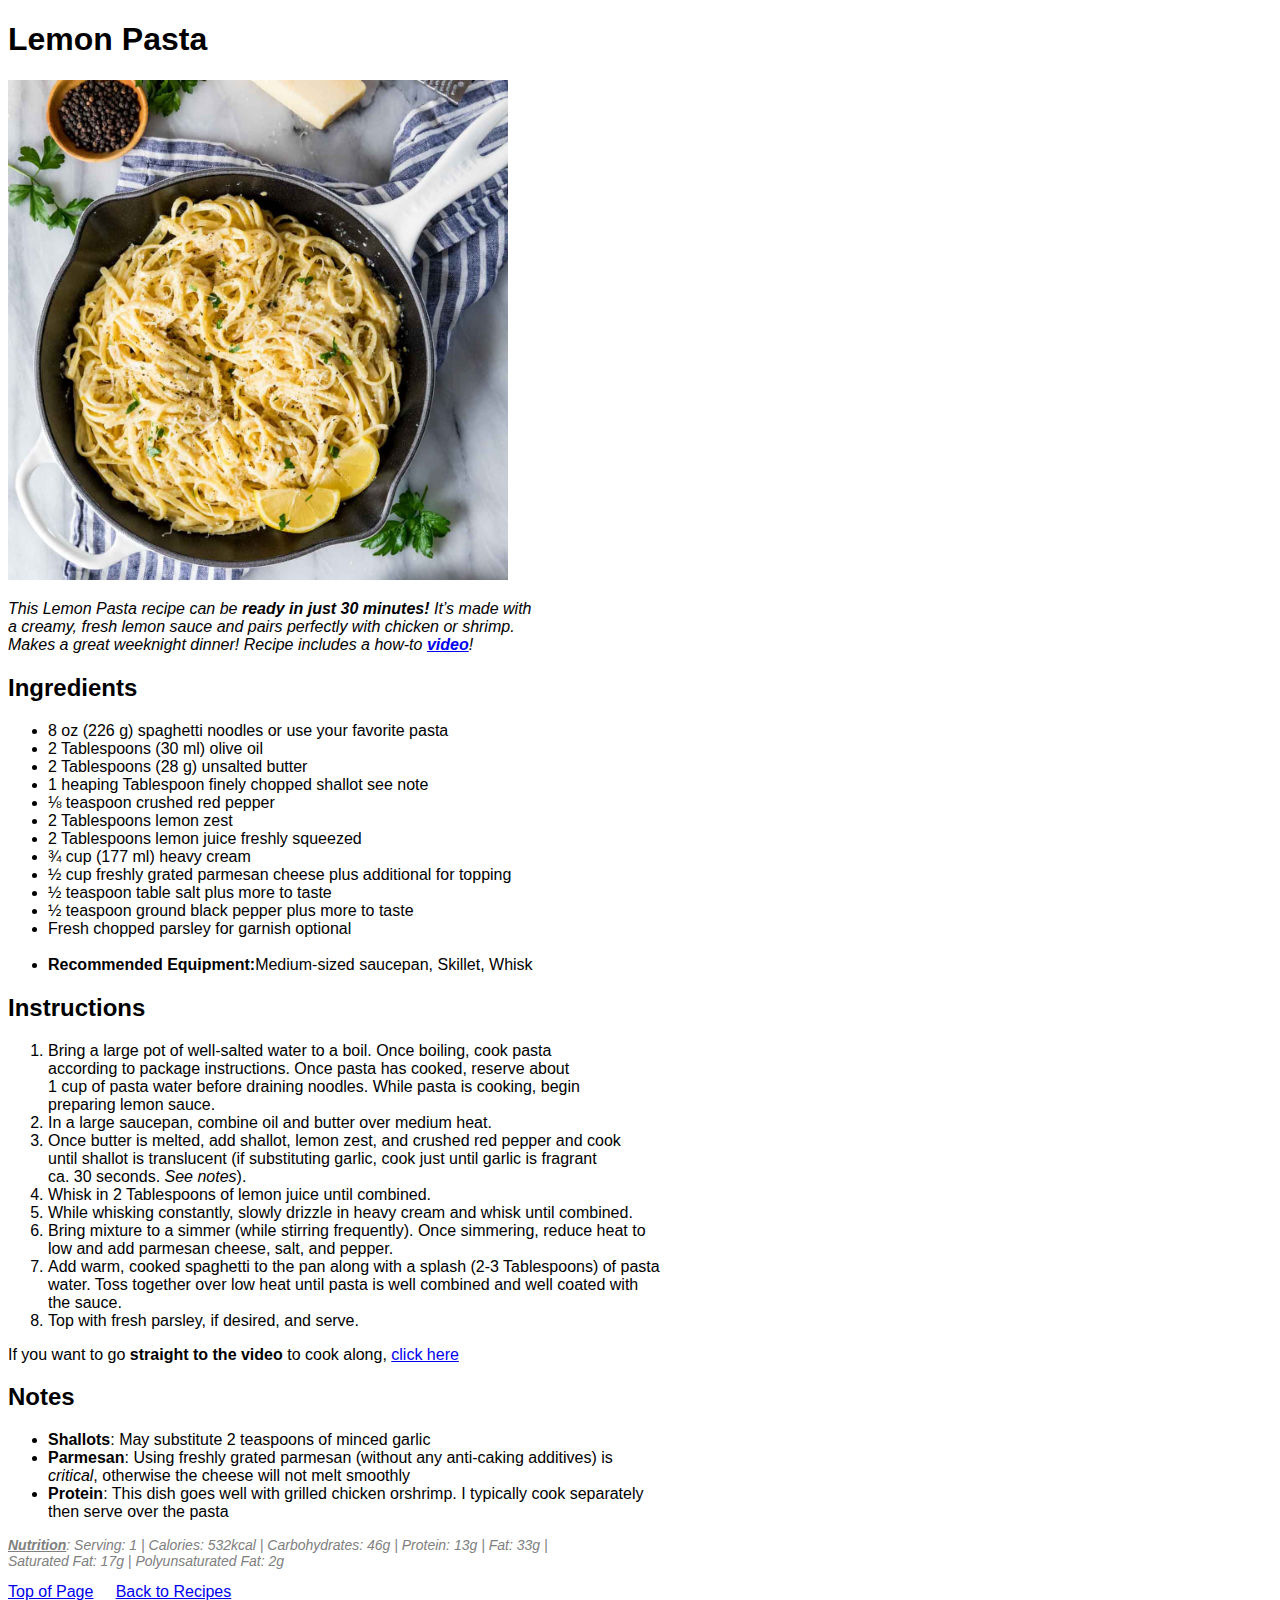
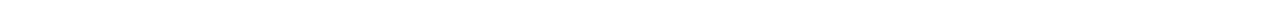
==== recipes/lemonpasta.html @ 760e16b6 "Change align layout back to default" ====
<!DOCTYPE html>

<html lang="en">
<head>
  <meta charset="UTF-8">
  <meta http-equiv="X-UA-Compatible" content="IE=edge">
  <meta name="viewport" content="width=device-width, initial-scale=1.0">
  <title>Lemon Pasta</title>
  <link rel="stylesheet" href="../style.css">
</head>

<body>
  <h1 id="top">Lemon Pasta</h1>
    <img src="../img/lemon-pasta.jpeg" alt="A pot of pasta in lemon sauce on a counter" height="500">
    <p><i>This Lemon Pasta recipe can be <strong>ready in just 30 minutes!</strong> It’s made with <br>a creamy, fresh lemon sauce and pairs perfectly with chicken or shrimp.<br> Makes a great weeknight dinner! Recipe includes a how-to <a href="#video"><strong>video</strong></a>!</i></p>
    <h2>Ingredients</h2>
      <ul>
        <li>8 oz (226 g) spaghetti noodles or use your favorite pasta</li>
        <li>2 Tablespoons (30 ml) olive oil</li>
        <li>2 Tablespoons (28 g) unsalted butter</li>
        <li>1 heaping Tablespoon finely chopped shallot see note</li>
        <li>⅛ teaspoon crushed red pepper</li>
        <li>2 Tablespoons lemon zest</li>
        <li>2 Tablespoons lemon juice freshly squeezed</li>
        <li>¾ cup (177 ml) heavy cream</li>
        <li>½ cup freshly grated parmesan cheese plus additional for topping</li>
        <li>½ teaspoon table salt plus more to taste</li>
        <li>½ teaspoon ground black pepper plus more to taste</li>
        <li>Fresh chopped parsley for garnish optional</li>
        &nbsp;
        <li><b>Recommended Equipment:</b>Medium-sized saucepan, Skillet, Whisk</li>
      </ul>
    <h2>Instructions</h2>
      <ol>
        <li>Bring a large pot of well-salted water to a boil. Once boiling, cook pasta<br> according to package instructions. Once pasta has cooked, reserve about<br> 1 cup of pasta water before draining noodles. While pasta is cooking, begin<br> preparing lemon sauce.</li>
        <li>In a large saucepan, combine oil and butter over medium heat.</li>
        <li>Once butter is melted, add shallot, lemon zest, and crushed red pepper and cook<br> until shallot is translucent (if substituting garlic, cook just until garlic is fragrant<br> ca. 30 seconds. <i>See notes</i>).</li>
        <li>Whisk in 2 Tablespoons of lemon juice until combined.</li>
        <li>While whisking constantly, slowly drizzle in heavy cream and whisk until combined.</li>
        <li>Bring mixture to a simmer (while stirring frequently). Once simmering, reduce heat to<br> low and add parmesan cheese, salt, and pepper.</li>
        <li>Add warm, cooked spaghetti to the pan along with a splash (2-3 Tablespoons) of pasta<br> water. Toss together over low heat until pasta is well combined and well coated with<br> the sauce.</li>
        <li>Top with fresh parsley, if desired, and serve.</li>
      </ol>
      <p id="video"> If you want to go <strong>straight to the video</strong> to cook along, <a href="https://youtu.be/YuSCZl0a4VI" target="_blank">click here</a></p>
    <h2>Notes</h2>
      <ul>
        <li><b>Shallots</b>: May substitute 2 teaspoons of minced garlic</li>
        <li><b>Parmesan</b>: Using freshly grated parmesan (without any anti-caking additives) is<br> <em>critical</em>, otherwise the cheese will not melt smoothly</li>
        <li><b>Protein</b>: This dish goes well with grilled chicken orshrimp. I typically cook separately<br> then serve over the pasta</li>
      </ul>
      <p class="nutrition"><u><b>Nutrition</b></u>:
      Serving: 1 | Calories: 532kcal | Carbohydrates: 46g | Protein: 13g | Fat: 33g |<br> Saturated Fat: 17g | Polyunsaturated Fat: 2g</p>
    <div>
      <a href="#top">Top of Page</a>
      &nbsp;
      &nbsp;
      <a href="../index.html">Back to Recipes</a>
    </div>
</body>
</html>
---- style.css ----
/* Style.css is currently only implemented in index.html*/

html {

  font-family: Helvetica, 'Times New Roman', sans-serif;
}


.nutrition {
  color: gray;
  font-style: italic;
  font-size: 14px;
}



/* Setting alignment for UL and OL with the class centerlist to center including the bullets,
temporarily taken out for testing other solutions.

div.container {
  text-align: center;
}

ul.centerlist {
  display: inline-block;
  text-align: left;
}

ol.centerlist {
  display: inline-block;
  text-align: left;
}

End*/
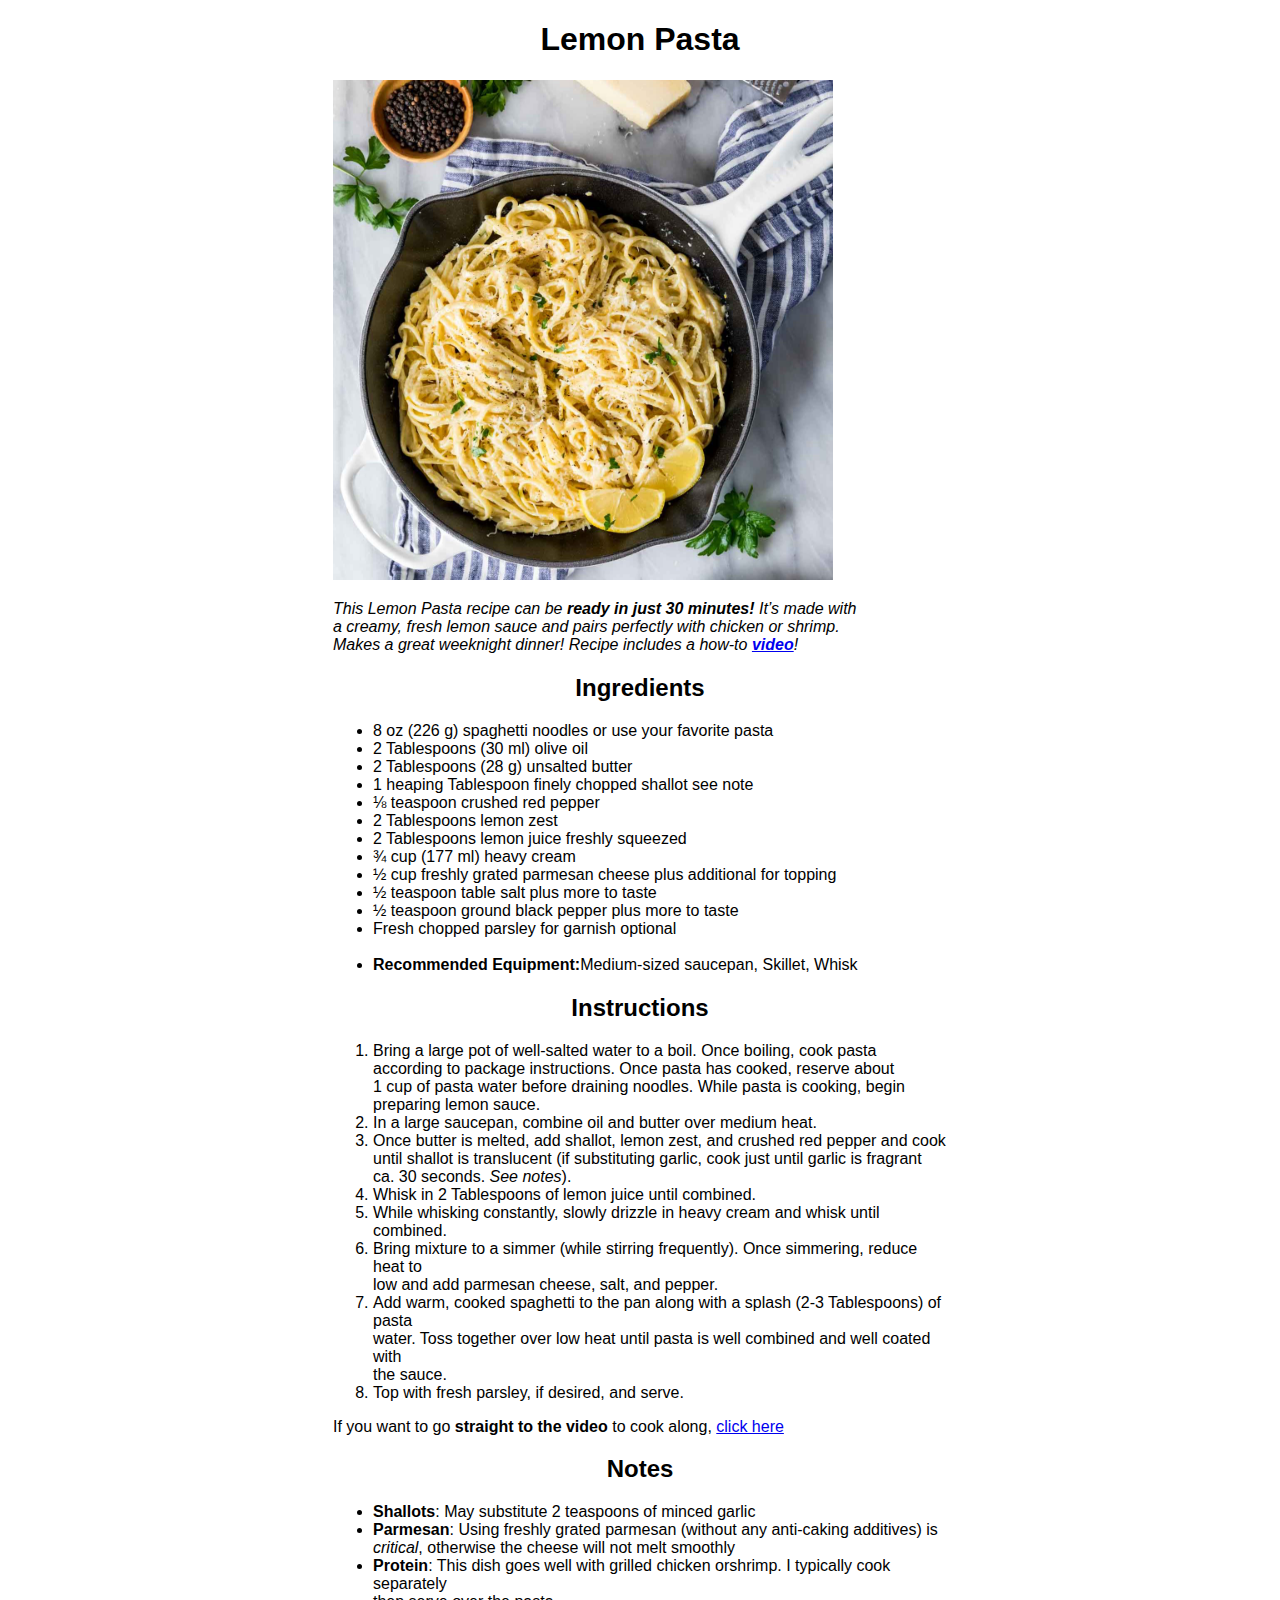
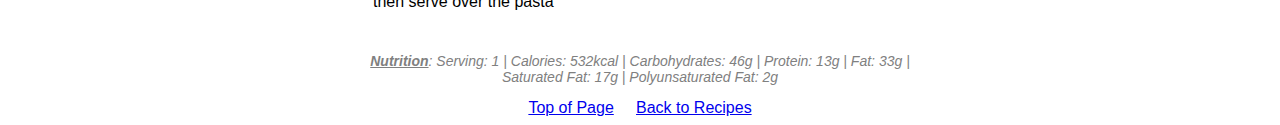
==== commit 145ed044: "Create and style buttons class" ====
--- a/recipes/lemonpasta.html
+++ b/recipes/lemonpasta.html
@@ -50,7 +50,7 @@
       </ul>
       <p class="nutrition"><u><b>Nutrition</b></u>:
       Serving: 1 | Calories: 532kcal | Carbohydrates: 46g | Protein: 13g | Fat: 33g |<br> Saturated Fat: 17g | Polyunsaturated Fat: 2g</p>
-    <div>
+    <div class="buttons">
       <a href="#top">Top of Page</a>
       &nbsp;
       &nbsp;
--- a/style.css
+++ b/style.css
@@ -1,18 +1,35 @@
 /* Style.css is currently only implemented in index.html*/
 
 html {
+  width: 630px;
+  margin: auto;
+  font-family: Helvetica, 'Times New Roman', sans-serif;
+}
 
-  font-family: Helvetica, 'Times New Roman', sans-serif;
+h1, h2 { 
+  text-align: center; 
+}
+
+h3 {
+  display: inline-block;
+  padding-right: 5px;
+  margin-bottom: -10px;
+  border-bottom: solid 2px red;
+  border-right: solid 2px red;
 }
 
 
 .nutrition {
+  text-align: center;
   color: gray;
   font-style: italic;
   font-size: 14px;
+  margin-top: 3em;
 }
 
-
+.buttons {
+  text-align: center;
+}
 
 /* Setting alignment for UL and OL with the class centerlist to center including the bullets,
 temporarily taken out for testing other solutions.
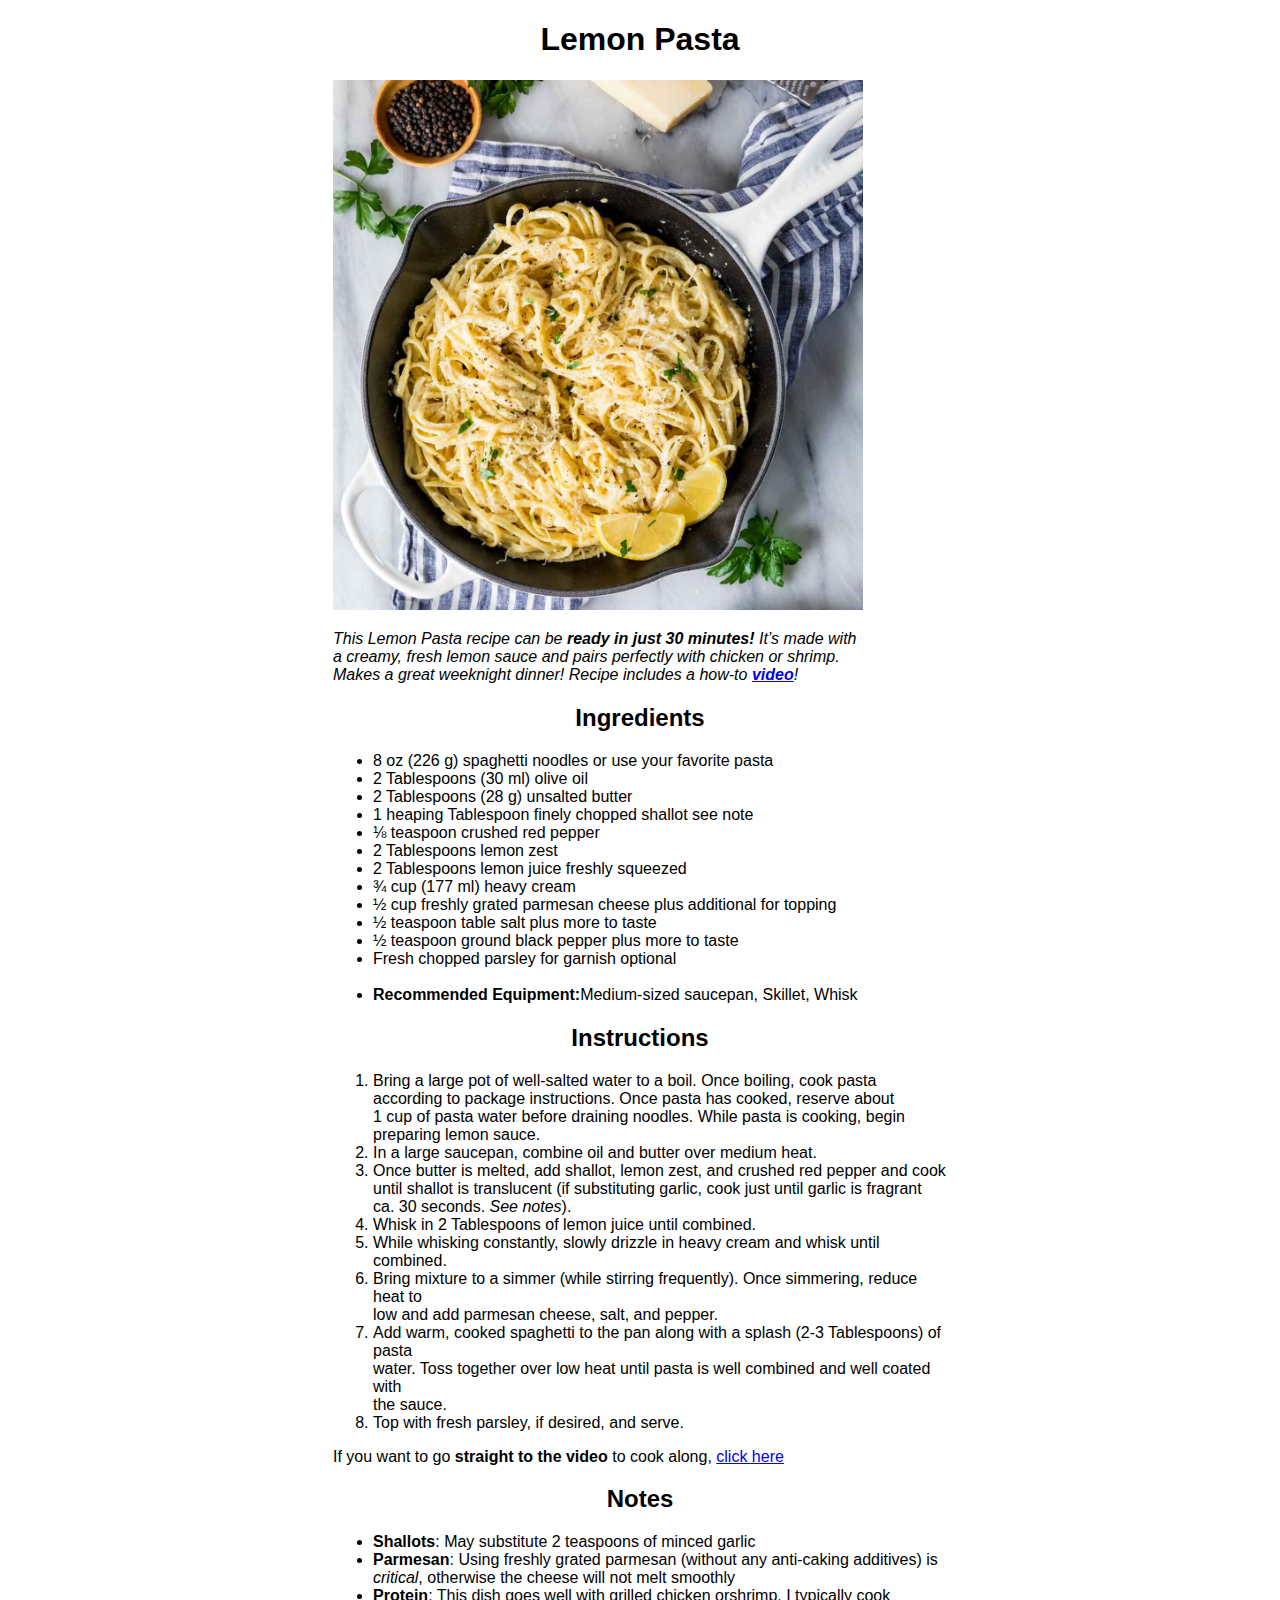
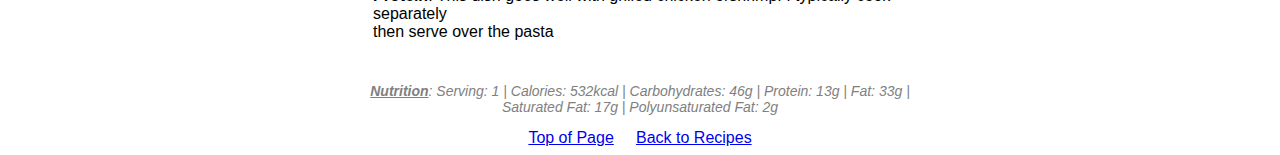
==== commit 6f3c4264: "Adjust img size to 530" ====
--- a/recipes/lemonpasta.html
+++ b/recipes/lemonpasta.html
@@ -11,7 +11,7 @@
 
 <body>
   <h1 id="top">Lemon Pasta</h1>
-    <img src="../img/lemon-pasta.jpeg" alt="A pot of pasta in lemon sauce on a counter" height="500">
+    <img src="../img/lemon-pasta.jpeg" alt="A pot of pasta in lemon sauce on a counter" height="530">
     <p><i>This Lemon Pasta recipe can be <strong>ready in just 30 minutes!</strong> It’s made with <br>a creamy, fresh lemon sauce and pairs perfectly with chicken or shrimp.<br> Makes a great weeknight dinner! Recipe includes a how-to <a href="#video"><strong>video</strong></a>!</i></p>
     <h2>Ingredients</h2>
       <ul>
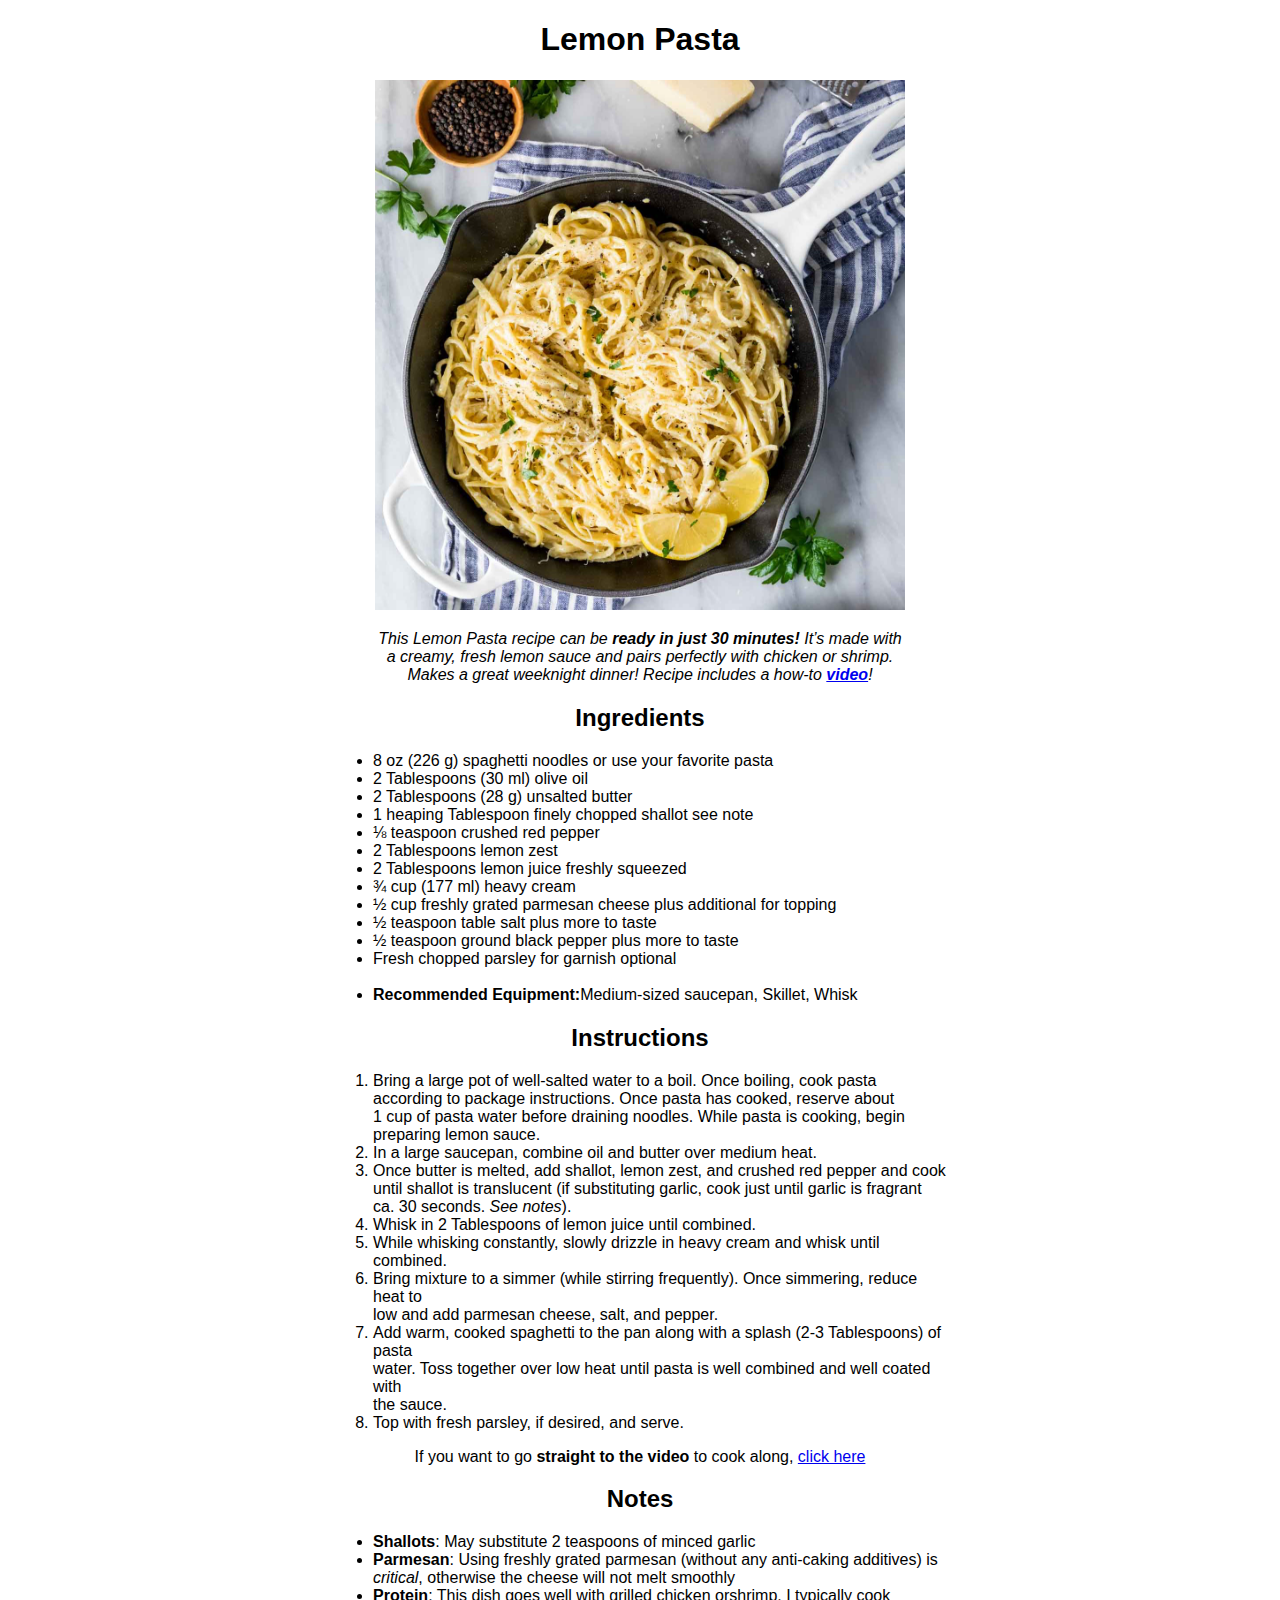
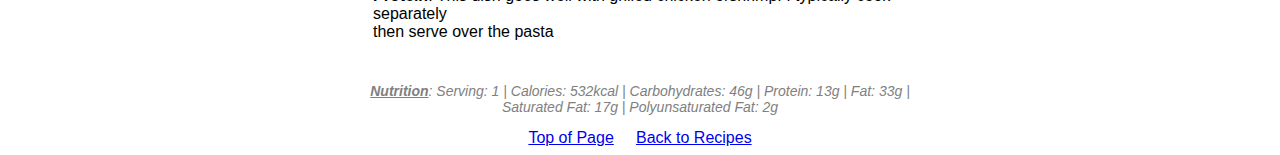
==== commit 787e4302: "Set content to center while leaving out lists" ====
--- a/recipes/lemonpasta.html
+++ b/recipes/lemonpasta.html
@@ -14,40 +14,46 @@
     <img src="../img/lemon-pasta.jpeg" alt="A pot of pasta in lemon sauce on a counter" height="530">
     <p><i>This Lemon Pasta recipe can be <strong>ready in just 30 minutes!</strong> It’s made with <br>a creamy, fresh lemon sauce and pairs perfectly with chicken or shrimp.<br> Makes a great weeknight dinner! Recipe includes a how-to <a href="#video"><strong>video</strong></a>!</i></p>
     <h2>Ingredients</h2>
-      <ul>
-        <li>8 oz (226 g) spaghetti noodles or use your favorite pasta</li>
-        <li>2 Tablespoons (30 ml) olive oil</li>
-        <li>2 Tablespoons (28 g) unsalted butter</li>
-        <li>1 heaping Tablespoon finely chopped shallot see note</li>
-        <li>⅛ teaspoon crushed red pepper</li>
-        <li>2 Tablespoons lemon zest</li>
-        <li>2 Tablespoons lemon juice freshly squeezed</li>
-        <li>¾ cup (177 ml) heavy cream</li>
-        <li>½ cup freshly grated parmesan cheese plus additional for topping</li>
-        <li>½ teaspoon table salt plus more to taste</li>
-        <li>½ teaspoon ground black pepper plus more to taste</li>
-        <li>Fresh chopped parsley for garnish optional</li>
-        &nbsp;
-        <li><b>Recommended Equipment:</b>Medium-sized saucepan, Skillet, Whisk</li>
-      </ul>
+      <div class="container">
+        <ul>
+          <li>8 oz (226 g) spaghetti noodles or use your favorite pasta</li>
+          <li>2 Tablespoons (30 ml) olive oil</li>
+          <li>2 Tablespoons (28 g) unsalted butter</li>
+          <li>1 heaping Tablespoon finely chopped shallot see note</li>
+          <li>⅛ teaspoon crushed red pepper</li>
+          <li>2 Tablespoons lemon zest</li>
+          <li>2 Tablespoons lemon juice freshly squeezed</li>
+          <li>¾ cup (177 ml) heavy cream</li>
+          <li>½ cup freshly grated parmesan cheese plus additional for topping</li>
+          <li>½ teaspoon table salt plus more to taste</li>
+          <li>½ teaspoon ground black pepper plus more to taste</li>
+          <li>Fresh chopped parsley for garnish optional</li>
+          &nbsp;
+          <li><b>Recommended Equipment:</b>Medium-sized saucepan, Skillet, Whisk</li>
+        </ul>
+      </div>
     <h2>Instructions</h2>
-      <ol>
-        <li>Bring a large pot of well-salted water to a boil. Once boiling, cook pasta<br> according to package instructions. Once pasta has cooked, reserve about<br> 1 cup of pasta water before draining noodles. While pasta is cooking, begin<br> preparing lemon sauce.</li>
-        <li>In a large saucepan, combine oil and butter over medium heat.</li>
-        <li>Once butter is melted, add shallot, lemon zest, and crushed red pepper and cook<br> until shallot is translucent (if substituting garlic, cook just until garlic is fragrant<br> ca. 30 seconds. <i>See notes</i>).</li>
-        <li>Whisk in 2 Tablespoons of lemon juice until combined.</li>
-        <li>While whisking constantly, slowly drizzle in heavy cream and whisk until combined.</li>
-        <li>Bring mixture to a simmer (while stirring frequently). Once simmering, reduce heat to<br> low and add parmesan cheese, salt, and pepper.</li>
-        <li>Add warm, cooked spaghetti to the pan along with a splash (2-3 Tablespoons) of pasta<br> water. Toss together over low heat until pasta is well combined and well coated with<br> the sauce.</li>
-        <li>Top with fresh parsley, if desired, and serve.</li>
-      </ol>
+      <div class="container">
+        <ol>
+          <li>Bring a large pot of well-salted water to a boil. Once boiling, cook pasta<br> according to package instructions. Once pasta has cooked, reserve about<br> 1 cup of pasta water before draining noodles. While pasta is cooking, begin<br> preparing lemon sauce.</li>
+          <li>In a large saucepan, combine oil and butter over medium heat.</li>
+          <li>Once butter is melted, add shallot, lemon zest, and crushed red pepper and cook<br> until shallot is translucent (if substituting garlic, cook just until garlic is fragrant<br> ca. 30 seconds. <i>See notes</i>).</li>
+          <li>Whisk in 2 Tablespoons of lemon juice until combined.</li>
+          <li>While whisking constantly, slowly drizzle in heavy cream and whisk until combined.</li>
+          <li>Bring mixture to a simmer (while stirring frequently). Once simmering, reduce heat to<br> low and add parmesan cheese, salt, and pepper.</li>
+          <li>Add warm, cooked spaghetti to the pan along with a splash (2-3 Tablespoons) of pasta<br> water. Toss together over low heat until pasta is well combined and well coated with<br> the sauce.</li>
+          <li>Top with fresh parsley, if desired, and serve.</li>
+        </ol>
+      </div>
       <p id="video"> If you want to go <strong>straight to the video</strong> to cook along, <a href="https://youtu.be/YuSCZl0a4VI" target="_blank">click here</a></p>
     <h2>Notes</h2>
-      <ul>
-        <li><b>Shallots</b>: May substitute 2 teaspoons of minced garlic</li>
-        <li><b>Parmesan</b>: Using freshly grated parmesan (without any anti-caking additives) is<br> <em>critical</em>, otherwise the cheese will not melt smoothly</li>
-        <li><b>Protein</b>: This dish goes well with grilled chicken orshrimp. I typically cook separately<br> then serve over the pasta</li>
-      </ul>
+      <div class="container">
+        <ul>
+          <li><b>Shallots</b>: May substitute 2 teaspoons of minced garlic</li>
+          <li><b>Parmesan</b>: Using freshly grated parmesan (without any anti-caking additives) is<br> <em>critical</em>, otherwise the cheese will not melt smoothly</li>
+          <li><b>Protein</b>: This dish goes well with grilled chicken orshrimp. I typically cook separately<br> then serve over the pasta</li>
+        </ul>
+      </div>
       <p class="nutrition"><u><b>Nutrition</b></u>:
       Serving: 1 | Calories: 532kcal | Carbohydrates: 46g | Protein: 13g | Fat: 33g |<br> Saturated Fat: 17g | Polyunsaturated Fat: 2g</p>
     <div class="buttons">
--- a/style.css
+++ b/style.css
@@ -1,6 +1,7 @@
 /* Style.css is currently only implemented in index.html*/
 
 html {
+  text-align: center;
   width: 630px;
   margin: auto;
   font-family: Helvetica, 'Times New Roman', sans-serif;
@@ -16,6 +17,10 @@
   margin-bottom: -10px;
   border-bottom: solid 2px red;
   border-right: solid 2px red;
+}
+
+.container {
+  text-align: initial;
 }
 
 
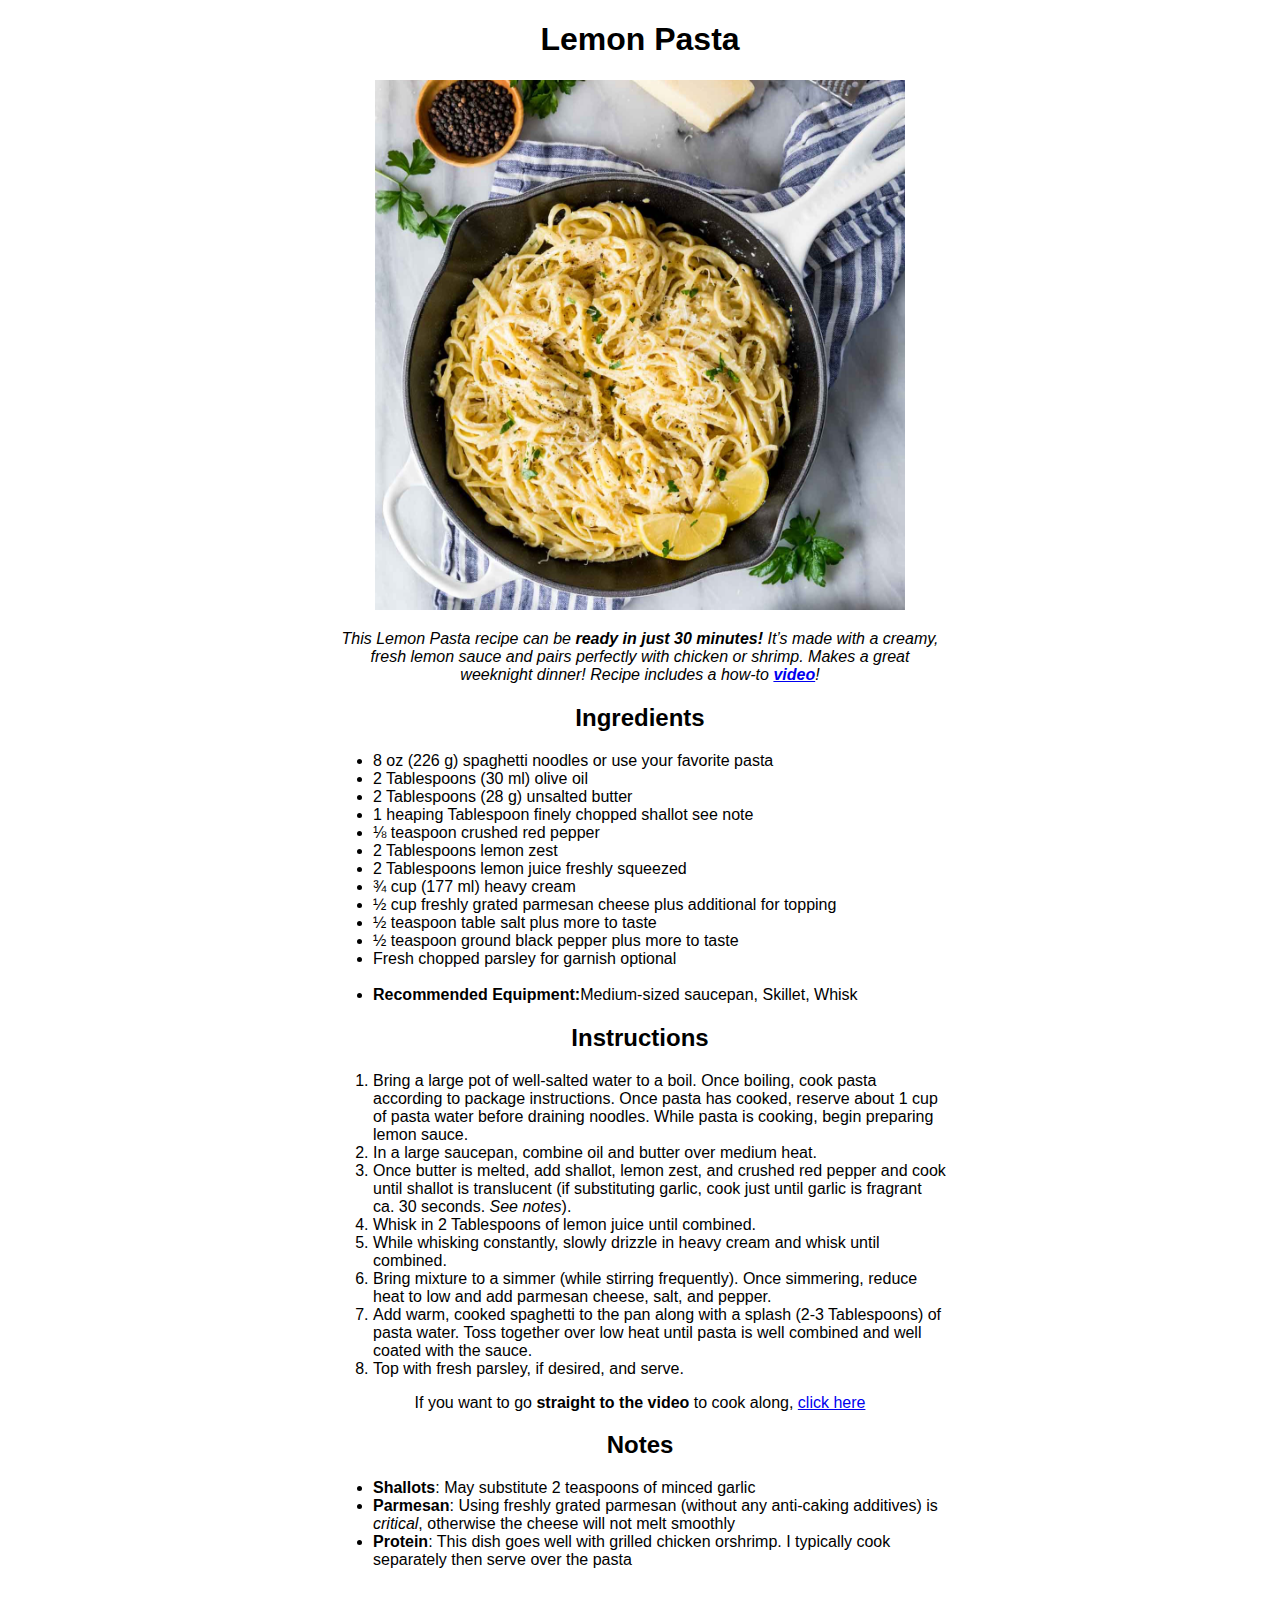
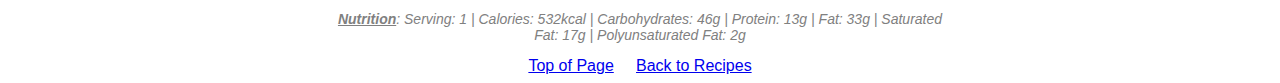
==== commit 38a85364: "Deleted br tags from all recipes" ====
--- a/recipes/lemonpasta.html
+++ b/recipes/lemonpasta.html
@@ -12,7 +12,7 @@
 <body>
   <h1 id="top">Lemon Pasta</h1>
     <img src="../img/lemon-pasta.jpeg" alt="A pot of pasta in lemon sauce on a counter" height="530">
-    <p><i>This Lemon Pasta recipe can be <strong>ready in just 30 minutes!</strong> It’s made with <br>a creamy, fresh lemon sauce and pairs perfectly with chicken or shrimp.<br> Makes a great weeknight dinner! Recipe includes a how-to <a href="#video"><strong>video</strong></a>!</i></p>
+    <p><i>This Lemon Pasta recipe can be <strong>ready in just 30 minutes!</strong> It’s made with a creamy, fresh lemon sauce and pairs perfectly with chicken or shrimp. Makes a great weeknight dinner! Recipe includes a how-to <a href="#video"><strong>video</strong></a>!</i></p>
     <h2>Ingredients</h2>
       <div class="container">
         <ul>
@@ -35,13 +35,13 @@
     <h2>Instructions</h2>
       <div class="container">
         <ol>
-          <li>Bring a large pot of well-salted water to a boil. Once boiling, cook pasta<br> according to package instructions. Once pasta has cooked, reserve about<br> 1 cup of pasta water before draining noodles. While pasta is cooking, begin<br> preparing lemon sauce.</li>
+          <li>Bring a large pot of well-salted water to a boil. Once boiling, cook pasta according to package instructions. Once pasta has cooked, reserve about 1 cup of pasta water before draining noodles. While pasta is cooking, begin preparing lemon sauce.</li>
           <li>In a large saucepan, combine oil and butter over medium heat.</li>
-          <li>Once butter is melted, add shallot, lemon zest, and crushed red pepper and cook<br> until shallot is translucent (if substituting garlic, cook just until garlic is fragrant<br> ca. 30 seconds. <i>See notes</i>).</li>
+          <li>Once butter is melted, add shallot, lemon zest, and crushed red pepper and cook until shallot is translucent (if substituting garlic, cook just until garlic is fragrant ca. 30 seconds. <i>See notes</i>).</li>
           <li>Whisk in 2 Tablespoons of lemon juice until combined.</li>
           <li>While whisking constantly, slowly drizzle in heavy cream and whisk until combined.</li>
-          <li>Bring mixture to a simmer (while stirring frequently). Once simmering, reduce heat to<br> low and add parmesan cheese, salt, and pepper.</li>
-          <li>Add warm, cooked spaghetti to the pan along with a splash (2-3 Tablespoons) of pasta<br> water. Toss together over low heat until pasta is well combined and well coated with<br> the sauce.</li>
+          <li>Bring mixture to a simmer (while stirring frequently). Once simmering, reduce heat to low and add parmesan cheese, salt, and pepper.</li>
+          <li>Add warm, cooked spaghetti to the pan along with a splash (2-3 Tablespoons) of pasta water. Toss together over low heat until pasta is well combined and well coated with the sauce.</li>
           <li>Top with fresh parsley, if desired, and serve.</li>
         </ol>
       </div>
@@ -50,12 +50,12 @@
       <div class="container">
         <ul>
           <li><b>Shallots</b>: May substitute 2 teaspoons of minced garlic</li>
-          <li><b>Parmesan</b>: Using freshly grated parmesan (without any anti-caking additives) is<br> <em>critical</em>, otherwise the cheese will not melt smoothly</li>
-          <li><b>Protein</b>: This dish goes well with grilled chicken orshrimp. I typically cook separately<br> then serve over the pasta</li>
+          <li><b>Parmesan</b>: Using freshly grated parmesan (without any anti-caking additives) is <em>critical</em>, otherwise the cheese will not melt smoothly</li>
+          <li><b>Protein</b>: This dish goes well with grilled chicken orshrimp. I typically cook separately then serve over the pasta</li>
         </ul>
       </div>
       <p class="nutrition"><u><b>Nutrition</b></u>:
-      Serving: 1 | Calories: 532kcal | Carbohydrates: 46g | Protein: 13g | Fat: 33g |<br> Saturated Fat: 17g | Polyunsaturated Fat: 2g</p>
+      Serving: 1 | Calories: 532kcal | Carbohydrates: 46g | Protein: 13g | Fat: 33g | Saturated Fat: 17g | Polyunsaturated Fat: 2g</p>
     <div class="buttons">
       <a href="#top">Top of Page</a>
       &nbsp;
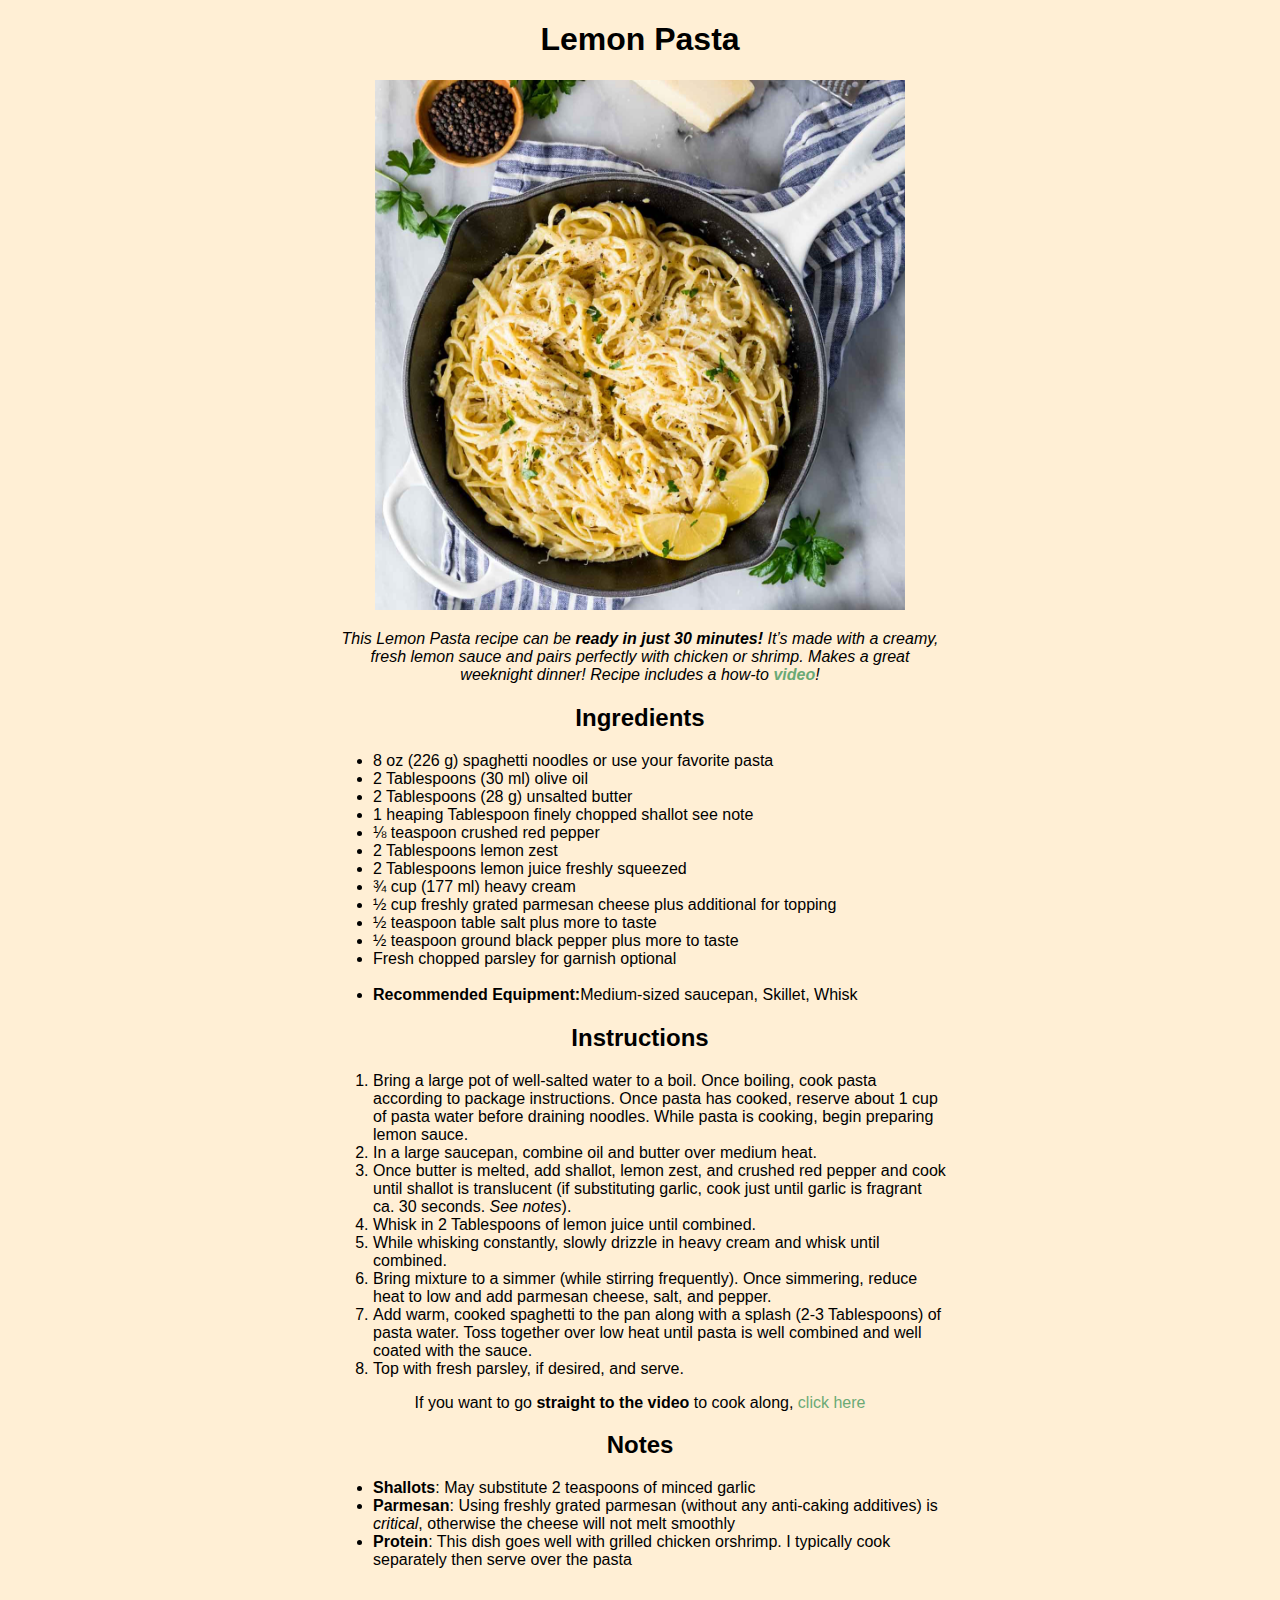
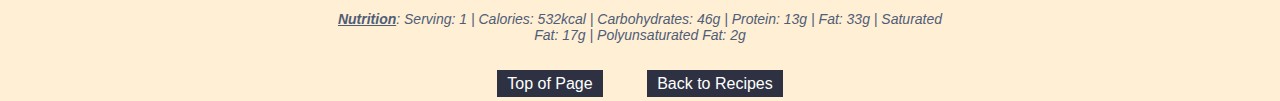
==== commit f2a9163b: "Deleted non breaking spaces" ====
--- a/recipes/lemonpasta.html
+++ b/recipes/lemonpasta.html
@@ -58,8 +58,6 @@
       Serving: 1 | Calories: 532kcal | Carbohydrates: 46g | Protein: 13g | Fat: 33g | Saturated Fat: 17g | Polyunsaturated Fat: 2g</p>
     <div class="buttons">
       <a href="#top">Top of Page</a>
-      &nbsp;
-      &nbsp;
       <a href="../index.html">Back to Recipes</a>
     </div>
 </body>
--- a/style.css
+++ b/style.css
@@ -4,7 +4,17 @@
   text-align: center;
   width: 630px;
   margin: auto;
+  background-color: papayawhip;
   font-family: Helvetica, 'Times New Roman', sans-serif;
+}
+
+a {
+  text-decoration: none;
+  color: #6BAA75;
+}
+
+a:hover{
+  text-decoration: underline;
 }
 
 h1, h2 { 
@@ -15,26 +25,46 @@
   display: inline-block;
   padding-right: 5px;
   margin-bottom: -10px;
-  border-bottom: solid 2px red;
-  border-right: solid 2px red;
+  border-bottom: solid 3px #6BAA75;
+  border-right: solid 3px #6BAA75;
 }
 
 .container {
   text-align: initial;
+  margin: auto;
 }
 
 
+/* Formatting the Nutrition section at the end of recipes */
 .nutrition {
   text-align: center;
-  color: gray;
+  color: #4F5D75;
   font-style: italic;
   font-size: 14px;
   margin-top: 3em;
 }
 
+/* Style for the buttons at the bottom of recipe pages*/
 .buttons {
   text-align: center;
+  margin-top: 2em;
+
 }
+
+.buttons a {
+  margin: 20px;
+  padding: 5px 10px;
+  background-color: #2D3142;
+  color: white;
+  text-decoration: none;
+}
+
+.buttons a:hover, a:active{
+  background-color: #6BAA75;
+}
+
+
+
 
 /* Setting alignment for UL and OL with the class centerlist to center including the bullets,
 temporarily taken out for testing other solutions.
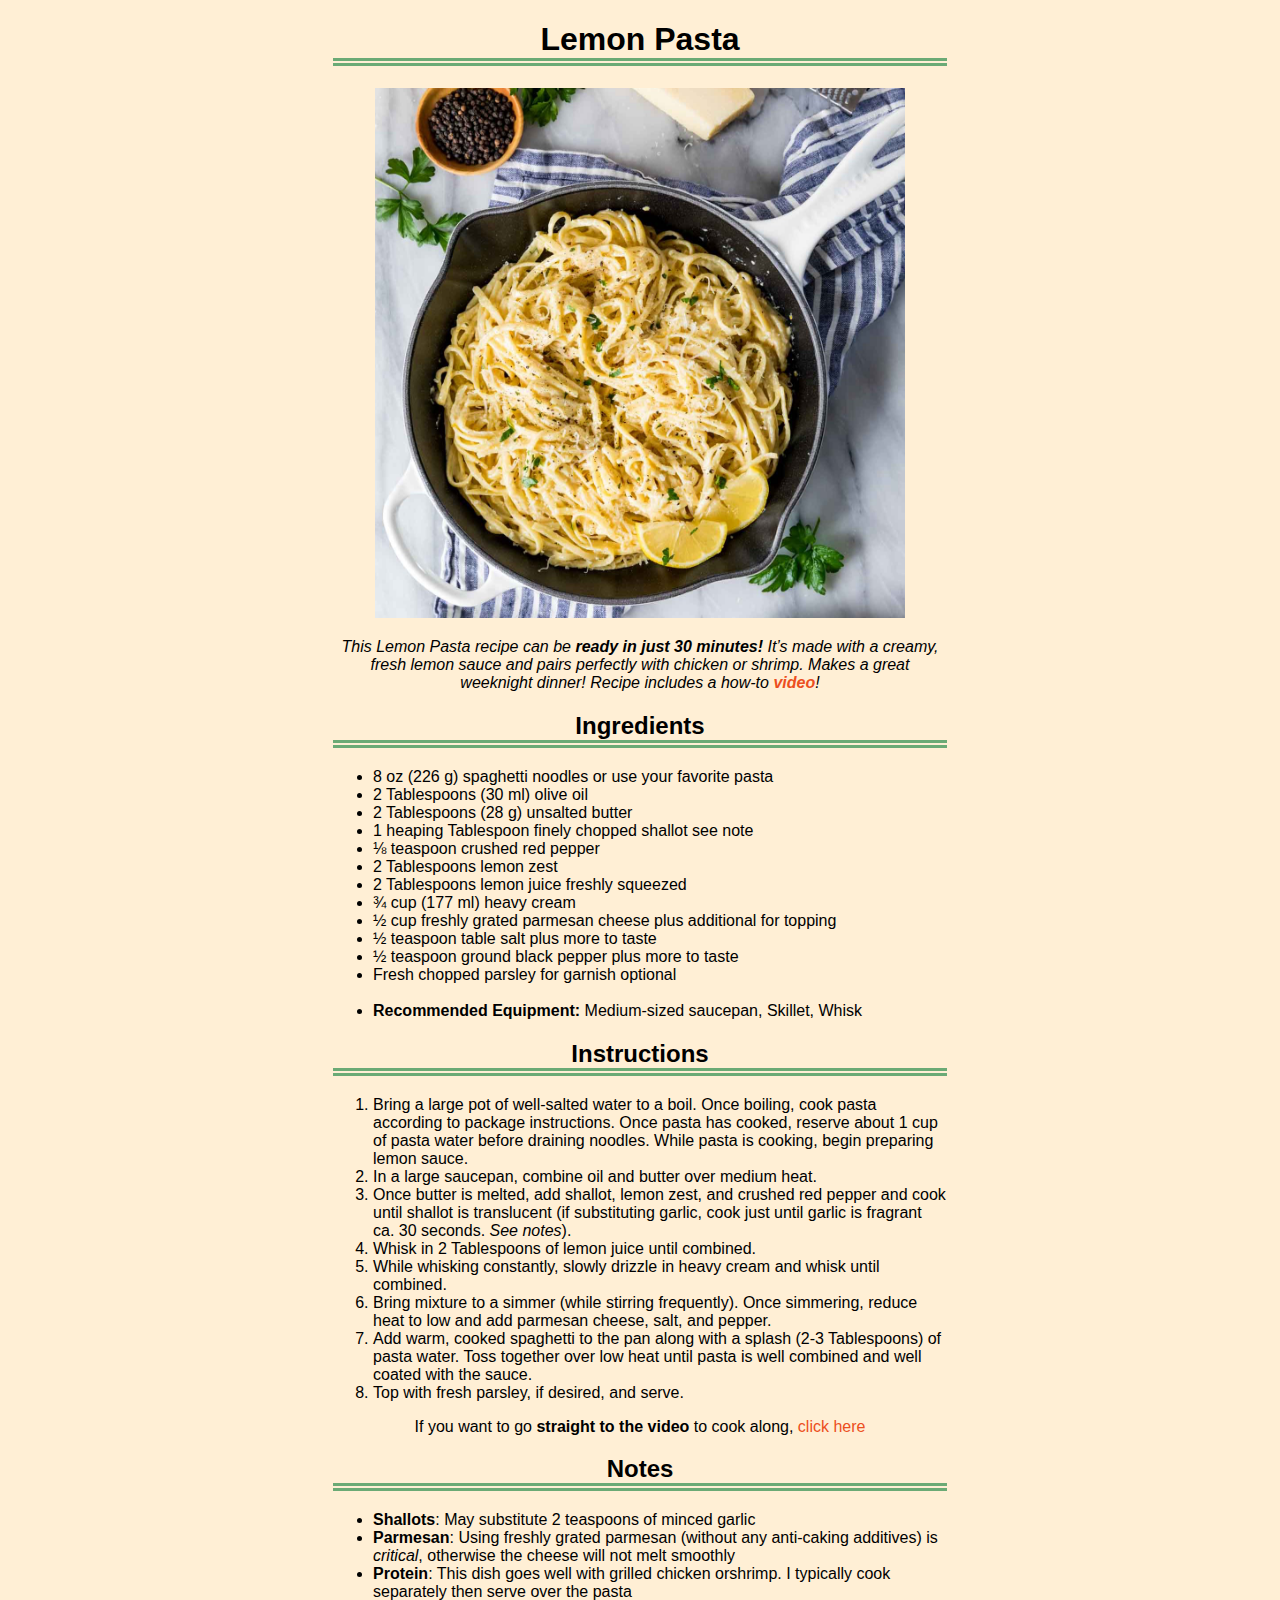
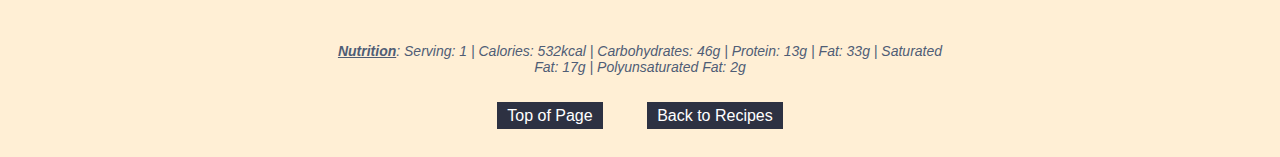
==== commit b991e12b: "Do minor format change" ====
--- a/recipes/lemonpasta.html
+++ b/recipes/lemonpasta.html
@@ -29,7 +29,7 @@
           <li>½ teaspoon ground black pepper plus more to taste</li>
           <li>Fresh chopped parsley for garnish optional</li>
           &nbsp;
-          <li><b>Recommended Equipment:</b>Medium-sized saucepan, Skillet, Whisk</li>
+          <li><b>Recommended Equipment:</b> Medium-sized saucepan, Skillet, Whisk</li>
         </ul>
       </div>
     <h2>Instructions</h2>
--- a/style.css
+++ b/style.css
@@ -1,5 +1,5 @@
-/* Style.css is currently only implemented in index.html*/
 
+/* General styling for website*/
 html {
   text-align: center;
   width: 630px;
@@ -10,25 +10,26 @@
 
 a {
   text-decoration: none;
-  color: #6BAA75;
+  color: #EC4E20;
 }
 
-a:hover{
+a:hover {
   text-decoration: underline;
 }
 
 h1, h2 { 
   text-align: center; 
+  border-bottom: double 8px #6BAA75;
 }
 
 h3 {
   display: inline-block;
   padding-right: 5px;
   margin-bottom: -10px;
-  border-bottom: solid 3px #6BAA75;
-  border-right: solid 3px #6BAA75;
+  padding-left: 20px;
 }
 
+/* Recipe list container*/
 .container {
   text-align: initial;
   margin: auto;
@@ -48,10 +49,12 @@
 .buttons {
   text-align: center;
   margin-top: 2em;
+  margin-bottom: 2em;
 
 }
 
-.buttons a {
+.buttons > a:link,
+.buttons > a:visited {
   margin: 20px;
   padding: 5px 10px;
   background-color: #2D3142;
@@ -59,28 +62,15 @@
   text-decoration: none;
 }
 
-.buttons a:hover, a:active{
+.buttons > a:hover, 
+.buttons > a:active{
   background-color: #6BAA75;
 }
 
+/* Style for Images in Index / Landing page */
 
-
-
-/* Setting alignment for UL and OL with the class centerlist to center including the bullets,
-temporarily taken out for testing other solutions.
-
-div.container {
-  text-align: center;
-}
-
-ul.centerlist {
-  display: inline-block;
-  text-align: left;
-}
-
-ol.centerlist {
-  display: inline-block;
-  text-align: left;
-}
-
-End*/+.recipes img:hover {
+  box-sizing: border-box;
+  border: solid 4px #6BAA75;
+  
+}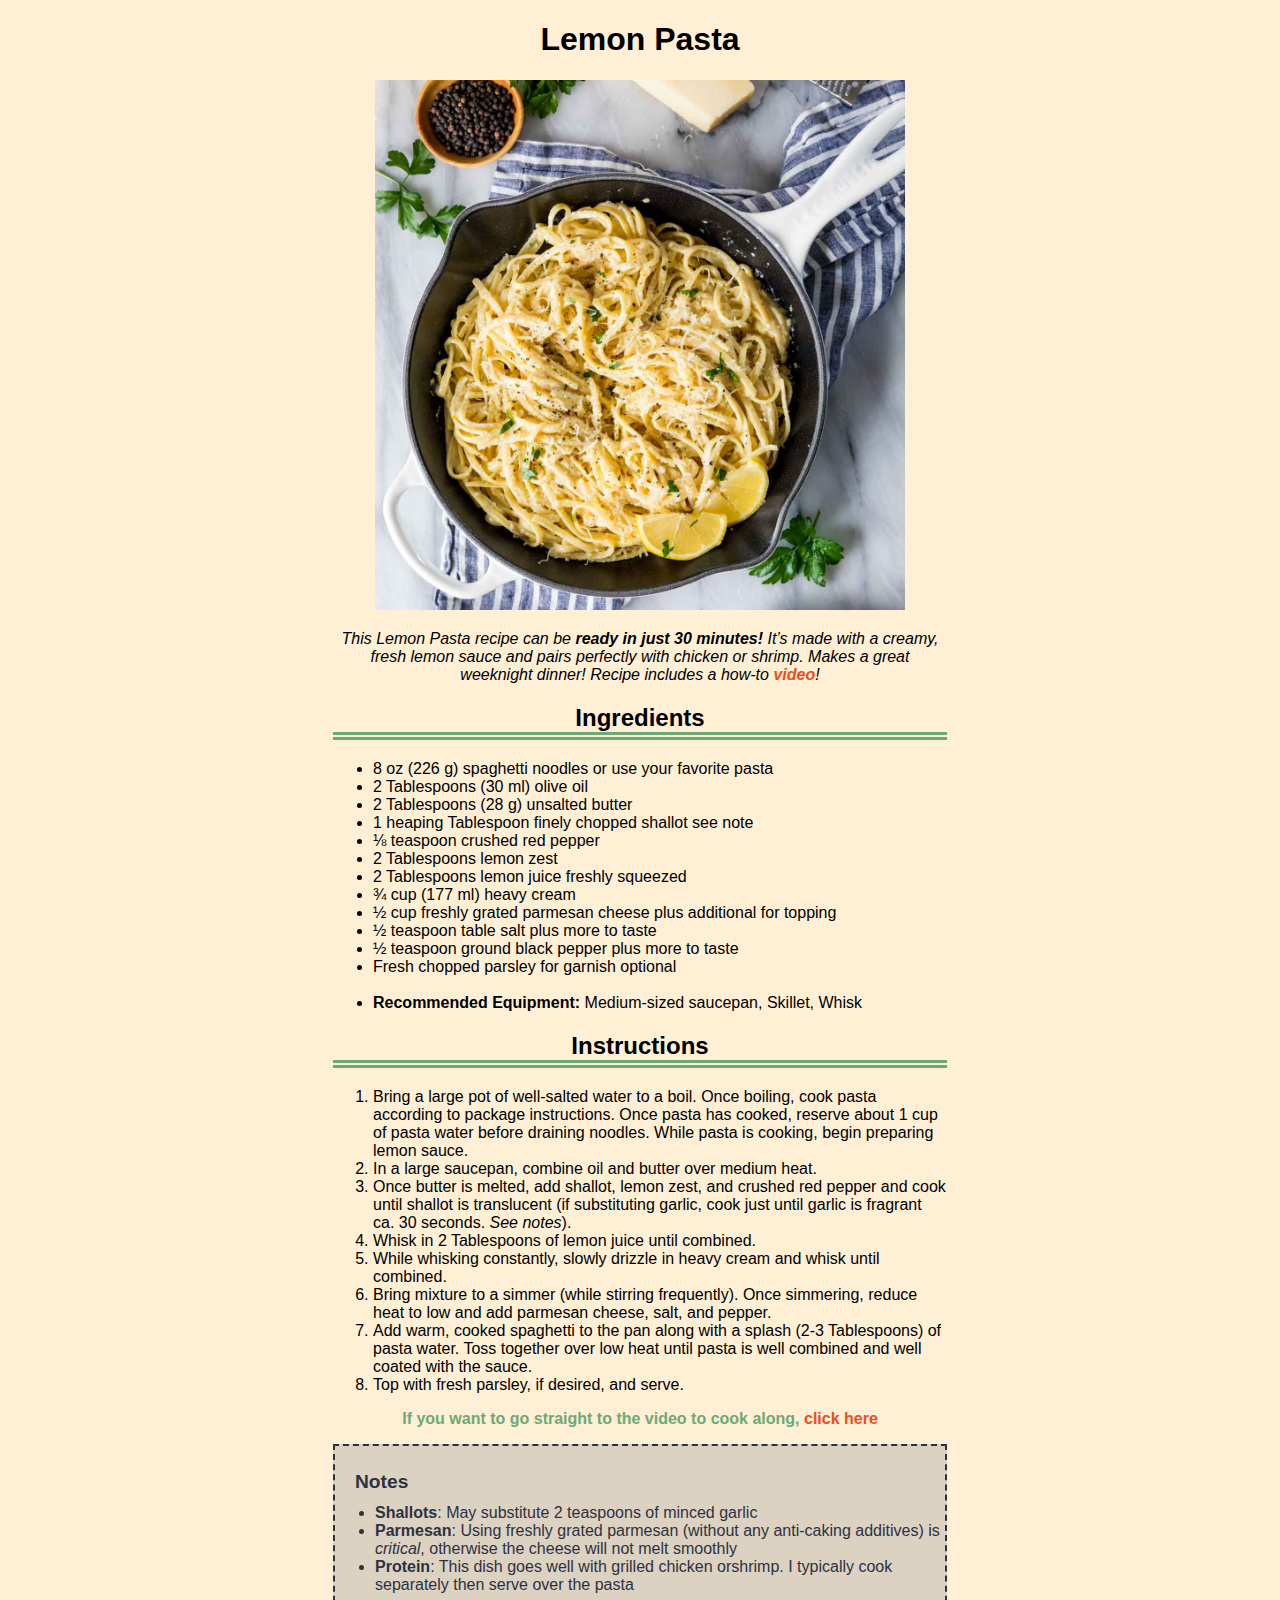
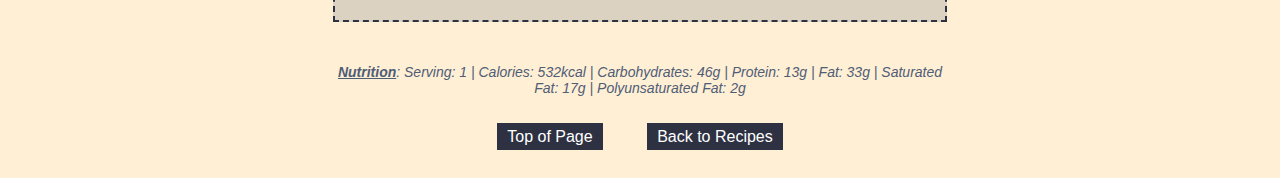
==== commit ffdfef6f: "Implemented notes class and changed div wrapping" ====
--- a/recipes/lemonpasta.html
+++ b/recipes/lemonpasta.html
@@ -10,11 +10,12 @@
 </head>
 
 <body>
+  
   <h1 id="top">Lemon Pasta</h1>
     <img src="../img/lemon-pasta.jpeg" alt="A pot of pasta in lemon sauce on a counter" height="530">
     <p><i>This Lemon Pasta recipe can be <strong>ready in just 30 minutes!</strong> It’s made with a creamy, fresh lemon sauce and pairs perfectly with chicken or shrimp. Makes a great weeknight dinner! Recipe includes a how-to <a href="#video"><strong>video</strong></a>!</i></p>
-    <h2>Ingredients</h2>
-      <div class="container">
+    <div class="container">
+      <h2>Ingredients</h2>
         <ul>
           <li>8 oz (226 g) spaghetti noodles or use your favorite pasta</li>
           <li>2 Tablespoons (30 ml) olive oil</li>
@@ -31,9 +32,9 @@
           &nbsp;
           <li><b>Recommended Equipment:</b> Medium-sized saucepan, Skillet, Whisk</li>
         </ul>
-      </div>
-    <h2>Instructions</h2>
-      <div class="container">
+    </div>
+    <div class="container">
+      <h2>Instructions</h2>
         <ol>
           <li>Bring a large pot of well-salted water to a boil. Once boiling, cook pasta according to package instructions. Once pasta has cooked, reserve about 1 cup of pasta water before draining noodles. While pasta is cooking, begin preparing lemon sauce.</li>
           <li>In a large saucepan, combine oil and butter over medium heat.</li>
@@ -44,21 +45,24 @@
           <li>Add warm, cooked spaghetti to the pan along with a splash (2-3 Tablespoons) of pasta water. Toss together over low heat until pasta is well combined and well coated with the sauce.</li>
           <li>Top with fresh parsley, if desired, and serve.</li>
         </ol>
-      </div>
-      <p id="video"> If you want to go <strong>straight to the video</strong> to cook along, <a href="https://youtu.be/YuSCZl0a4VI" target="_blank">click here</a></p>
-    <h2>Notes</h2>
-      <div class="container">
+    </div>
+      <p id="video" style="color: #6BAA75; font-weight: 900;"> If you want to go <strong>straight to the video</strong> to cook along, <a href="https://youtu.be/YuSCZl0a4VI" target="_blank">click here</a></p>
+    <div class="notes">
+      <h2>Notes</h2>
         <ul>
           <li><b>Shallots</b>: May substitute 2 teaspoons of minced garlic</li>
           <li><b>Parmesan</b>: Using freshly grated parmesan (without any anti-caking additives) is <em>critical</em>, otherwise the cheese will not melt smoothly</li>
           <li><b>Protein</b>: This dish goes well with grilled chicken orshrimp. I typically cook separately then serve over the pasta</li>
         </ul>
-      </div>
-      <p class="nutrition"><u><b>Nutrition</b></u>:
-      Serving: 1 | Calories: 532kcal | Carbohydrates: 46g | Protein: 13g | Fat: 33g | Saturated Fat: 17g | Polyunsaturated Fat: 2g</p>
+    </div>
+
+    <p class="nutrition"><u><b>Nutrition</b></u>:
+    Serving: 1 | Calories: 532kcal | Carbohydrates: 46g | Protein: 13g | Fat: 33g | Saturated Fat: 17g | Polyunsaturated Fat: 2g</p>
+   
     <div class="buttons">
       <a href="#top">Top of Page</a>
       <a href="../index.html">Back to Recipes</a>
     </div>
+
 </body>
 </html>--- a/style.css
+++ b/style.css
@@ -1,9 +1,13 @@
 
 /* General styling for website*/
+
+*{
+  box-sizing: border-box;
+}
 html {
   text-align: center;
-  width: 630px;
-  margin: auto;
+  max-width: 630px;
+  margin: 0 auto;
   background-color: papayawhip;
   font-family: Helvetica, 'Times New Roman', sans-serif;
 }
@@ -18,8 +22,7 @@
 }
 
 h1, h2 { 
-  text-align: center; 
-  border-bottom: double 8px #6BAA75;
+  text-align: center;
 }
 
 h3 {
@@ -35,6 +38,28 @@
   margin: auto;
 }
 
+.container h2 {
+  border-bottom: double 8px #6BAA75;
+}
+
+/* Styling for the Note section on the recipe pages*/
+.notes {
+  margin: 30px 0;
+  padding: 10px 0;
+  text-align: initial;
+  margin: auto;
+  background-color: rgb(79, 93, 117, 0.2);
+  color: #2D3142;
+  border: dashed 2px #2D3142;
+  
+}
+ .notes h2 {
+  font-size: larger;
+  text-align: initial;
+  padding-left: 20px;
+  margin-bottom: -5px;
+
+ }
 
 /* Formatting the Nutrition section at the end of recipes */
 .nutrition {
@@ -67,10 +92,14 @@
   background-color: #6BAA75;
 }
 
-/* Style for Images in Index / Landing page */
+/* Style for Images in Index / Landing page: hover effect and border around .recipes */
 
 .recipes img:hover {
-  box-sizing: border-box;
+  opacity: 0.7;
   border: solid 4px #6BAA75;
-  
+}
+
+.recipes {
+  padding: 30px 0;
+  margin: px;
 }